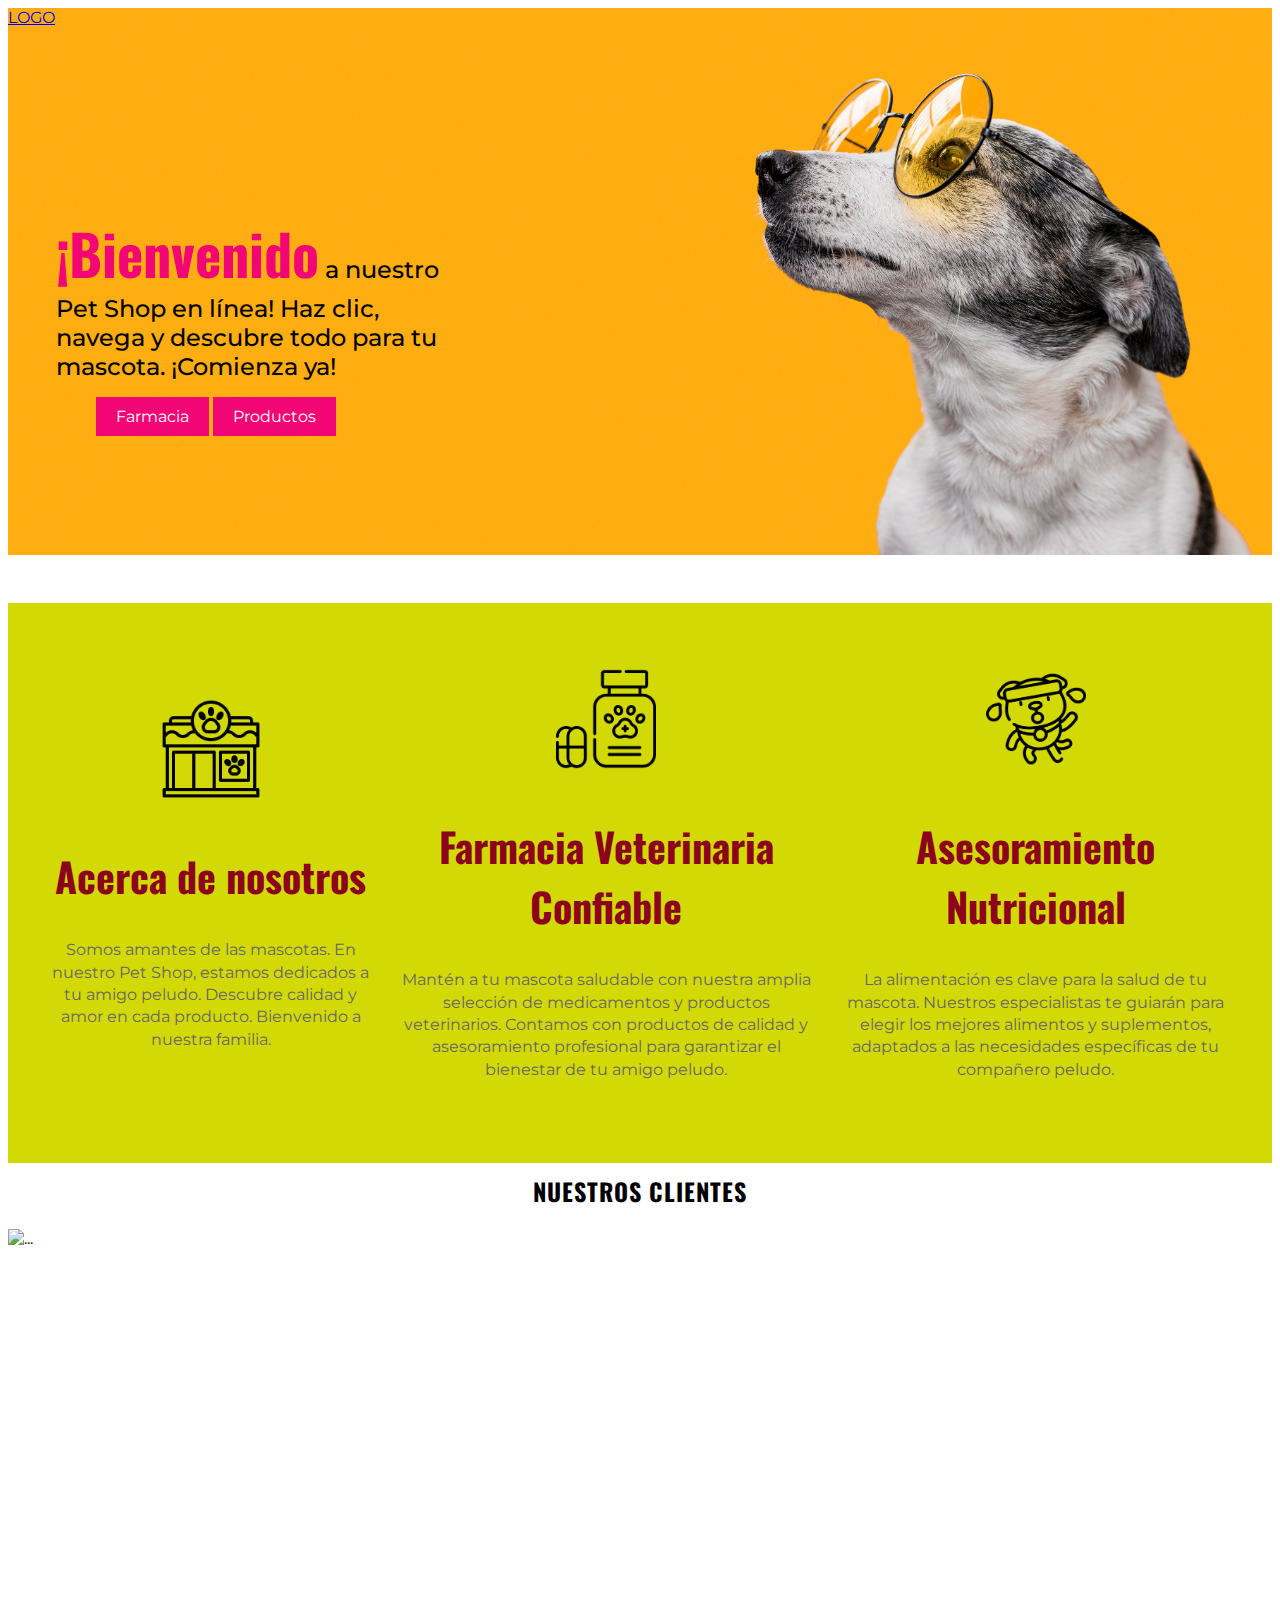
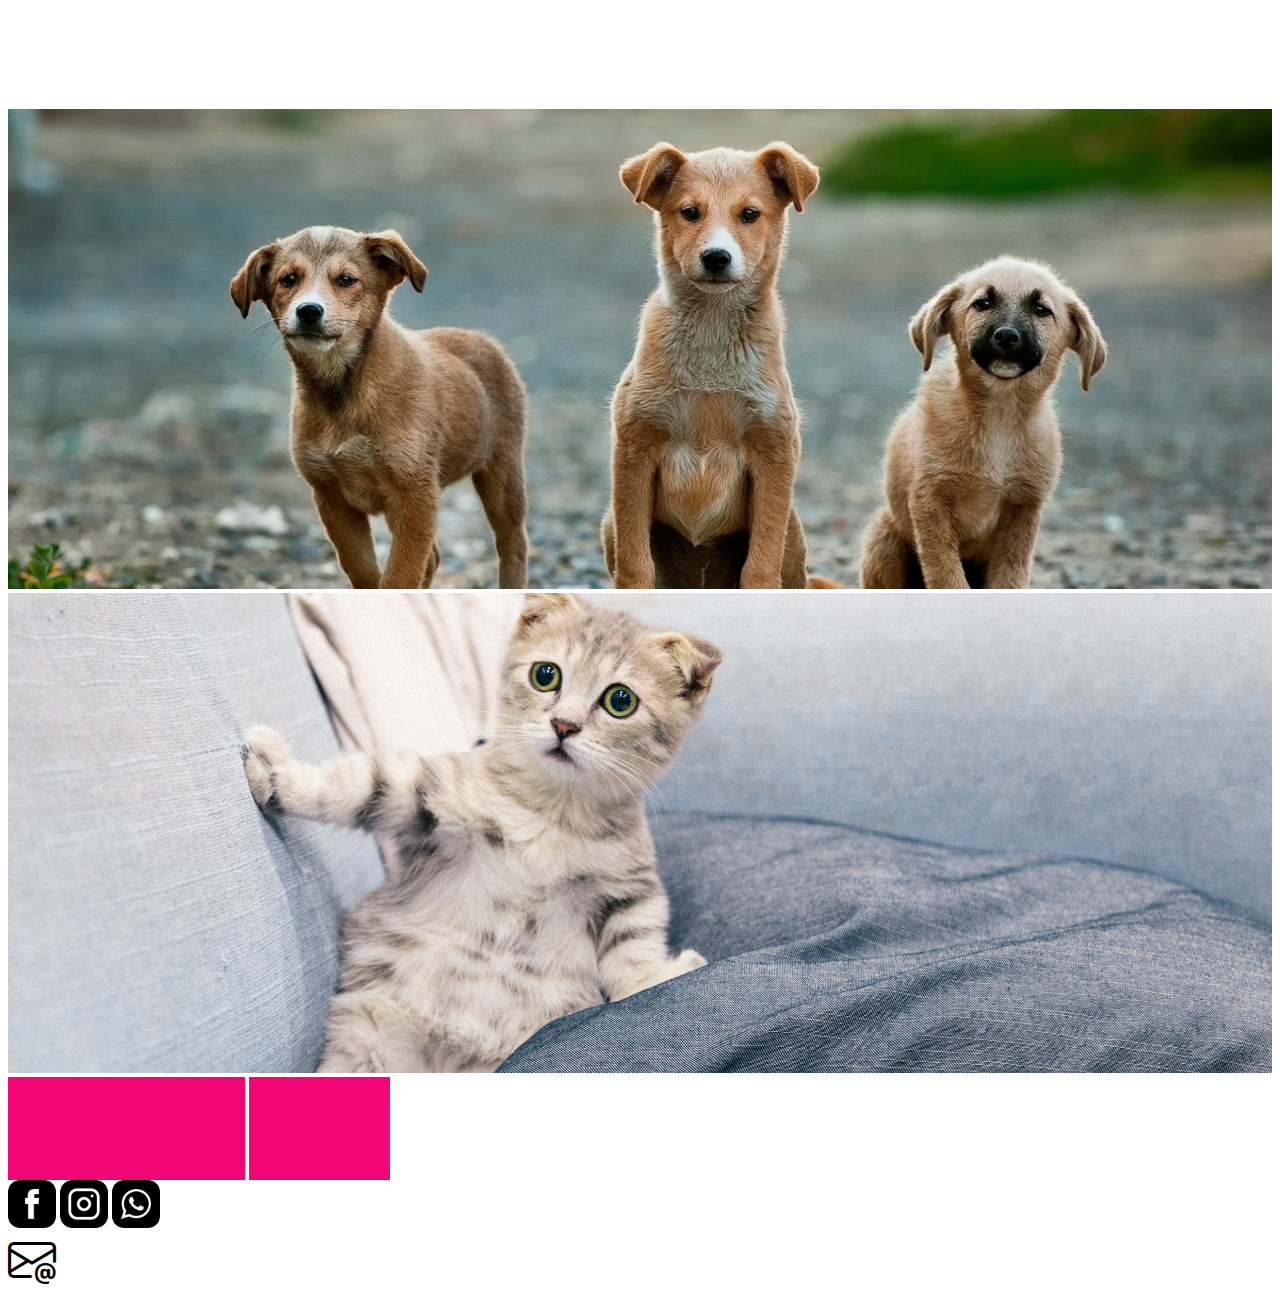
==== index.html @ cc34eea5 "Proyecto Pet Palace" ====
<!DOCTYPE html>
<html lang="es">
  <head>
    <meta charset="UTF-8" />
    <meta name="viewport" content="width=device-width, initial-scale=1.0" />
    <title>Pet Shop Name</title>
    <link
      href="https://cdn.jsdelivr.net/npm/bootstrap@5.3.2/dist/css/bootstrap.min.css"
      rel="stylesheet"
      integrity="sha384-T3c6CoIi6uLrA9TneNEoa7RxnatzjcDSCmG1MXxSR1GAsXEV/Dwwykc2MPK8M2HN"
      crossorigin="anonymous"
    />
    <link
      rel="stylesheet"
      href="https://cdn.jsdelivr.net/npm/bootstrap-icons@1.11.1/font/bootstrap-icons.css"
    />
    <link rel="preconnect" href="https://fonts.googleapis.com" />
    <link rel="preconnect" href="https://fonts.gstatic.com" crossorigin />
    <link
      href="https://fonts.googleapis.com/css2?family=Montserrat:ital,wght@0,300;1,900&display=swap"
      rel="stylesheet"
    />
    <link
      href="https://fonts.googleapis.com/css2?family=Oswald:wght@700&display=swap"
      rel="stylesheet"
    />
    <link rel="stylesheet" href="./styles/styles.css" />
    <link rel="shortcut icon" href="./img/bone.png" type="image/x-icon" />
  </head>
  <body>
    <div>
      <header id="mainHeader">
        <nav class="navbar navbar-expand-lg bg-body-tertiary">
          <div class="container-fluid">
            <a class="navbar-brand" href="#">LOGO</a>
          </div>
        </nav>
        <div class="containerHeaderMsg">
          <h1 class="headerMsg">
            <span>¡Bienvenido</span>
            a nuestro Pet Shop en línea! Haz clic, navega y descubre todo para
            tu mascota. ¡Comienza ya!
          </h1>
          <div
            class="d-flex justify-content-center align-items-center gap-2 mt-3 containerBtn"
          >
            <button type="button">Farmacia</button>
            <button type="button">Productos</button>
          </div>
        </div>
      </header>
      <main class="min-vh-50 m-4">
        <section
          class="d-flex flex-column justify-content-center align-items-center d-md-flex flex-md-row about-section"
        >
          <div class="about-item">
            <img
              src="./img/pet-shop.png"
              alt="imagen acerca de nosotros"
              class="about-image"
            />
            <h2 class="about-title">Acerca de nosotros</h2>
            <p class="about-description">
              Somos amantes de las mascotas. En nuestro Pet Shop, estamos
              dedicados a tu amigo peludo. Descubre calidad y amor en cada
              producto. Bienvenido a nuestra familia.
            </p>
          </div>

          <div class="about-item">
            <img
              src="./img/veterinary.png"
              alt="imagen acerca de nuestra farmacia"
              class="about-image"
            />
            <h2 class="about-title">Farmacia Veterinaria Confiable</h2>
            <p class="about-description">
              Mantén a tu mascota saludable con nuestra amplia selección de
              medicamentos y productos veterinarios. Contamos con productos de
              calidad y asesoramiento profesional para garantizar el bienestar
              de tu amigo peludo.
            </p>
          </div>

          <div class="about-item">
            <img
              src="./img/dog.png"
              alt="imagen acerca de nuestra farmacia"
              class="about-image"
            />
            <h2 class="about-title">Asesoramiento Nutricional</h2>
            <p class="about-description">
              La alimentación es clave para la salud de tu mascota. Nuestros
              especialistas te guiarán para elegir los mejores alimentos y
              suplementos, adaptados a las necesidades específicas de tu
              compañero peludo.
            </p>
          </div>
        </section>
        <section class="mt-3">
          <h2 class="carousel-title">Nuestros Clientes</h2>
          <div id="carouselExampleFade" class="carousel slide carousel-fade">
            <div class="carousel-inner">
              <div class="carousel-item active">
                <img
                  src="./img/group-portrait-adorable-puppies.jpg"
                  class="d-block w-100 carouselImg"
                  alt="..."
                />
              </div>
              <div class="carousel-item">
                <img
                  src="./img/anoir-chafik-2_3c4dIFYFU-unsplash.jpg"
                  class="d-block w-100 carouselImg"
                  alt="..."
                />
              </div>
              <div class="carousel-item">
                <img
                  src="./img/tran-mau-tri-tam--81lVsfM4gQ-unsplash.jpg"
                  class="d-block w-100 carouselImg"
                  alt="..."
                />
              </div>
            </div>
            <button
              class="carousel-control-prev"
              type="button"
              data-bs-target="#carouselExampleFade"
              data-bs-slide="prev"
            >
              <span
                class="carousel-control-prev-icon"
                aria-hidden="true"
              ></span>
              <span class="visually-hidden">Previous</span>
            </button>
            <button
              class="carousel-control-next"
              type="button"
              data-bs-target="#carouselExampleFade"
              data-bs-slide="next"
            >
              <span
                class="carousel-control-next-icon"
                aria-hidden="true"
              ></span>
              <span class="visually-hidden">Next</span>
            </button>
          </div>
        </section>
      </main>
      <footer
        id="footer"
        class="d-flex justify-content-between align-items-center p-3"
      >
        <div class="d-flex gap-3 imgfooter">
          <img
            class="footerpics"
            src="./img/facebook.png"
            alt="Facebook picture"
          />
          <img
            class="footerpics"
            src="./img/instagram.png"
            alt="Instagram picture"
          />
          <img
            class="footerpics"
            src="./img/whatsapp.png"
            alt="Whatsapp picture"
          />
        </div>
        <a class="dflex" href="#">
          <i class="bi bi-envelope-at envelope"></i>
        </a>
      </footer>
    </div>

    <script
      src="https://cdn.jsdelivr.net/npm/bootstrap@5.3.2/dist/js/bootstrap.bundle.min.js"
      integrity="sha384-C6RzsynM9kWDrMNeT87bh95OGNyZPhcTNXj1NW7RuBCsyN/o0jlpcV8Qyq46cDfL"
      crossorigin="anonymous"
    ></script>
  </body>
</html>
---- styles/styles.css ----
:root {
  --maincolor: #ffac08;
  --secondcolor: #d2d904;
  --thirdcolor: #f20574;
  --fourthcolor: #8c031c;
  --secondFont: "Oswald", sans-serif;
}

* {
  font-family: "Montserrat", sans-serif;
}
.cardFont {
  font-family: var(--secondFont);
}
.cardsContainer {
  margin-top: 2rem;
}
#mainHeader {
  background-image: url(../img/backgroundheader.jpg);
  background-size: cover;
  background-repeat: no-repeat;
  background-position: center;
  min-height: 25rem;
}
button {
  background-color: var(--thirdcolor);
  color: white;
  border: none;
  padding: 10px 20px;
  font-size: 16px;
  cursor: pointer;
  transition: background-color 0.3s ease;
}

button:hover {
  background-color: var(--fourthcolor);
}
/* Definir los colores de la animación */
@keyframes changeColor {
  0% {
    color: var(--maincolor);
  }
  25% {
    color: var(--secondcolor);
  }
  50% {
    color: var(--thirdcolor);
  }
  75% {
    color: var(--fourthcolor);
  }
  100% {
    color: var(--maincolor);
  }
}

/* Aplicar la animación al título h2 */
h2.carousel-title {
  font-family: var(--secondFont);
  animation: changeColor 5s linear infinite;
  /* 5s para cambiar de color en un ciclo de 5 segundos */
  text-transform: uppercase;
  letter-spacing: 1px;
  font-weight: bold;
  margin-top: 10px;
  text-align: center;
}
.footerpics {
  max-width: 3rem;
}
#footer {
  max-height: 10rem;
}

.containerHeaderMsg {
  display: flex;
  flex-direction: column;
  align-items: left;
  justify-content: center;
  min-height: 25rem;
  max-width: 10rem;
  margin: 0 3rem;
}
.headerMsg {
  font-size: 1.5rem;
  font-weight: 200;
}
/* Estilos generales de la sección */
.about-section {
  display: flex;
  justify-content: space-around;
  align-items: center;
  gap: 20px;
  padding: 40px;
  min-height: 30rem;
  background-color: #d2d904;
}

/* Estilos de cada elemento "Acerca de nosotros" */
.about-item {
  text-align: center;
}

/* Estilos de las imágenes */
.about-image {
  max-width: 100px;
  margin-bottom: 10px;
}

/* Estilos de los títulos */
.about-title {
  font-family: var(--secondFont);
  font-size: 2.5rem;

  color: #8c031c;
}

/* Estilos de las descripciones */
.about-description {
  font-size: 1rem;
  color: #666;
  line-height: 1.4;
}
span {
  font-family: var(--secondFont);
  font-weight: bold;
  color: #f20574;
  font-size: 3.5rem;
}
.carouselImg {
  width: 100%; /* Ancho del 100% */
  min-height: 25rem;
  max-height: 25rem;
  object-position: center;
  object-fit: cover; /* Ajusta la imagen sin distorsionarla, recortándola si es necesario */
}

.envelope {
  font-size: 3rem;
  text-decoration: none;
  color: black;
}
.carouselSection {
  max-height: 35rem;
}
.containerBtn {
  min-width: 20rem;
}
@media (min-width: 1024px) {
  #header {
    min-height: 33rem;
  }
  .containerHeaderMsg {
    align-items: center;
    justify-content: center;
    min-height: 30rem;
    max-width: 25rem;
    margin: 3rem;
  }
  span {
    font-size: 3.5rem;
  }
  .carouselImg {
    min-height: 30rem;
  }
  .headerMsg {
    font-weight: 500;
  }
}
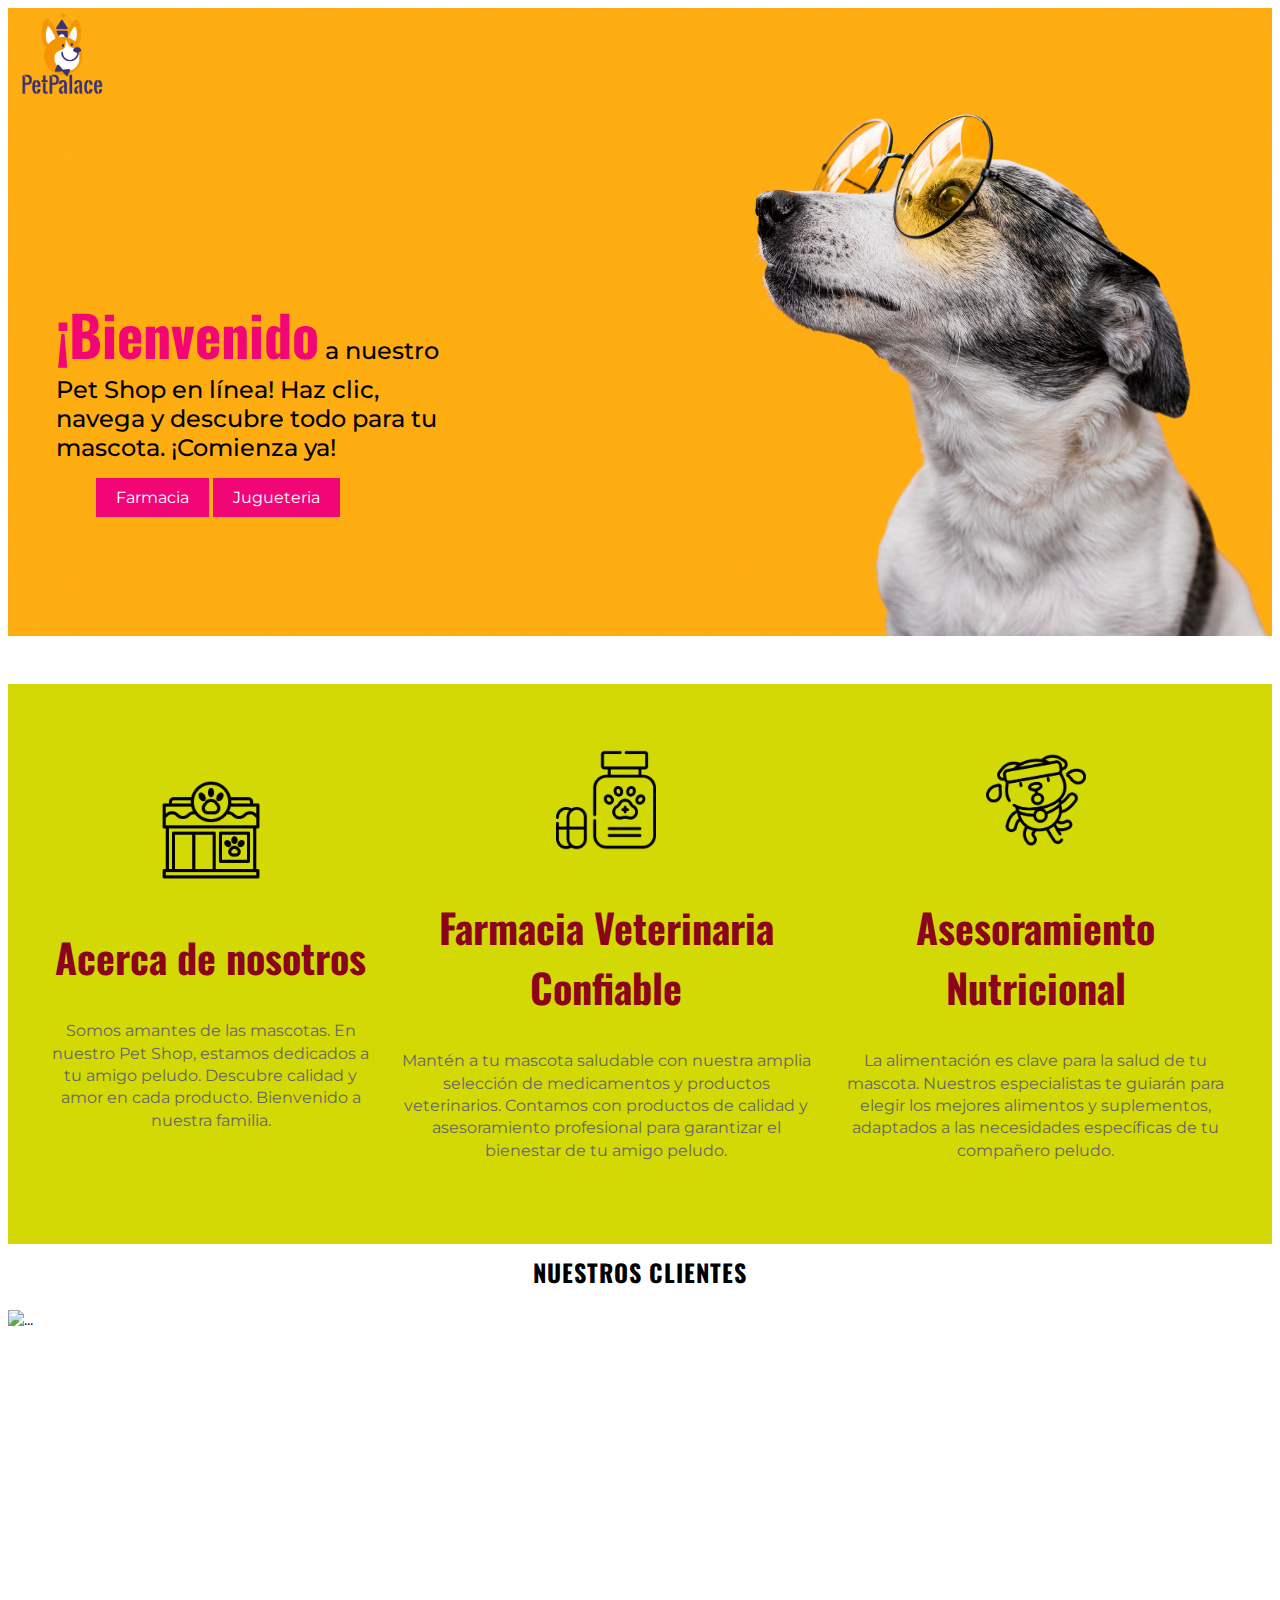
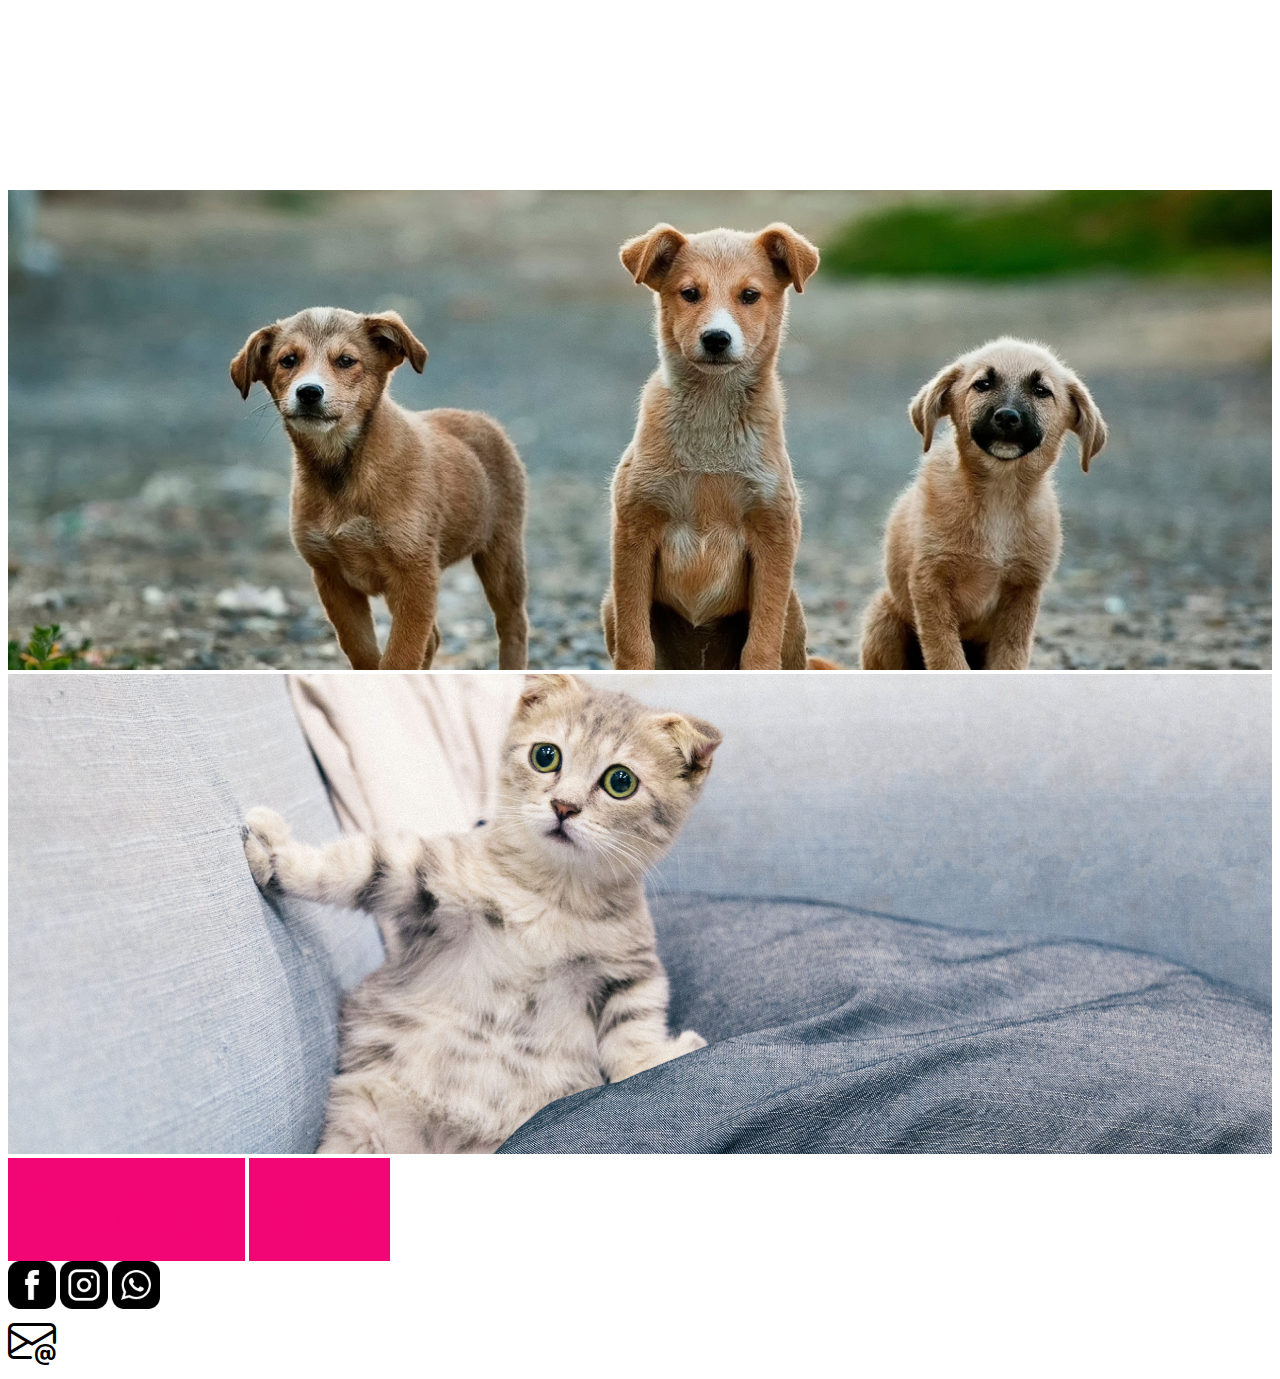
==== commit fa714342: "cambie el carousel" ====
--- a/index.html
+++ b/index.html
@@ -32,7 +32,9 @@
       <header id="mainHeader">
         <nav class="navbar navbar-expand-lg bg-body-tertiary">
           <div class="container-fluid">
-            <a class="navbar-brand" href="#">LOGO</a>
+            <a class="navbar-brand" href="#">
+              <img src="img/petshop_logo.png" alt="petshop_logo" id="logo">
+            </a>
           </div>
         </nav>
         <div class="containerHeaderMsg">
@@ -44,8 +46,8 @@
           <div
             class="d-flex justify-content-center align-items-center gap-2 mt-3 containerBtn"
           >
-            <button type="button">Farmacia</button>
-            <button type="button">Productos</button>
+            <a href="pages/farmacia.html"><button type="button">Farmacia</button></a>
+            <a href="pages/jugueteria.html"><button type="button">Jugueteria</button></a>
           </div>
         </div>
       </header>
@@ -171,7 +173,7 @@
             alt="Whatsapp picture"
           />
         </div>
-        <a class="dflex" href="#">
+        <a class="dflex" href="pages/contacto.html">
           <i class="bi bi-envelope-at envelope"></i>
         </a>
       </footer>
--- a/styles/styles.css
+++ b/styles/styles.css
@@ -32,9 +32,6 @@
   transition: background-color 0.3s ease;
 }
 
-button:hover {
-  background-color: var(--fourthcolor);
-}
 /* Definir los colores de la animación */
 @keyframes changeColor {
   0% {
@@ -125,7 +122,6 @@
   font-family: var(--secondFont);
   font-weight: bold;
   color: #f20574;
-  font-size: 3.5rem;
 }
 .carouselImg {
   width: 100%; /* Ancho del 100% */
@@ -167,3 +163,76 @@
     font-weight: 500;
   }
 }
+
+#logo {
+  height: 6rem;
+}
+
+.imgHeight {
+  min-height: 30vh;
+  max-height: 30vh;
+  object-fit: cover;
+}
+
+.cardHeight{
+  min-height: 55vh;
+  max-height: 55vh;
+}
+
+.alturaTexto {
+  min-height: 8vh;
+  max-height: 8vh;
+}
+
+.backgroundImage {
+  background-image: url(../img/pawsBackground.avif);
+  background-position: center;
+}
+
+.anchoForm {
+  width: 100%;
+}
+
+.anchoFieldset {
+  width: 70%;
+}
+
+.tamañoMapa {
+  width: 100%;
+  height: 100%;
+}
+
+.tamañoSection {
+  height: 50vh;
+  width: 70%;
+}
+
+.tamañoButton {
+  padding: 5px 10px; /* Puedes ajustar estos valores según tus necesidades */
+  font-size: 20px;
+}
+
+.tituloJugueteria {
+  width: 100%;
+  height: 50vh;
+  background-image: url(../img/group-portrait-adorable-puppies.jpg);
+  background-size: cover;
+  background-repeat: no-repeat;
+  background-position: 0 28%;
+  font-weight: bold;
+}
+.tituloFarmacia {
+  width: 100%;
+  height: 50vh;
+  background-image: url(../img/pets-pink.jpg);
+  background-size: cover;
+  background-repeat: no-repeat;
+  background-position: 0% 40%;
+  color: #fff;
+  font-weight: bold;
+}
+
+
+#logoTitulo {
+  height: 15rem;
+}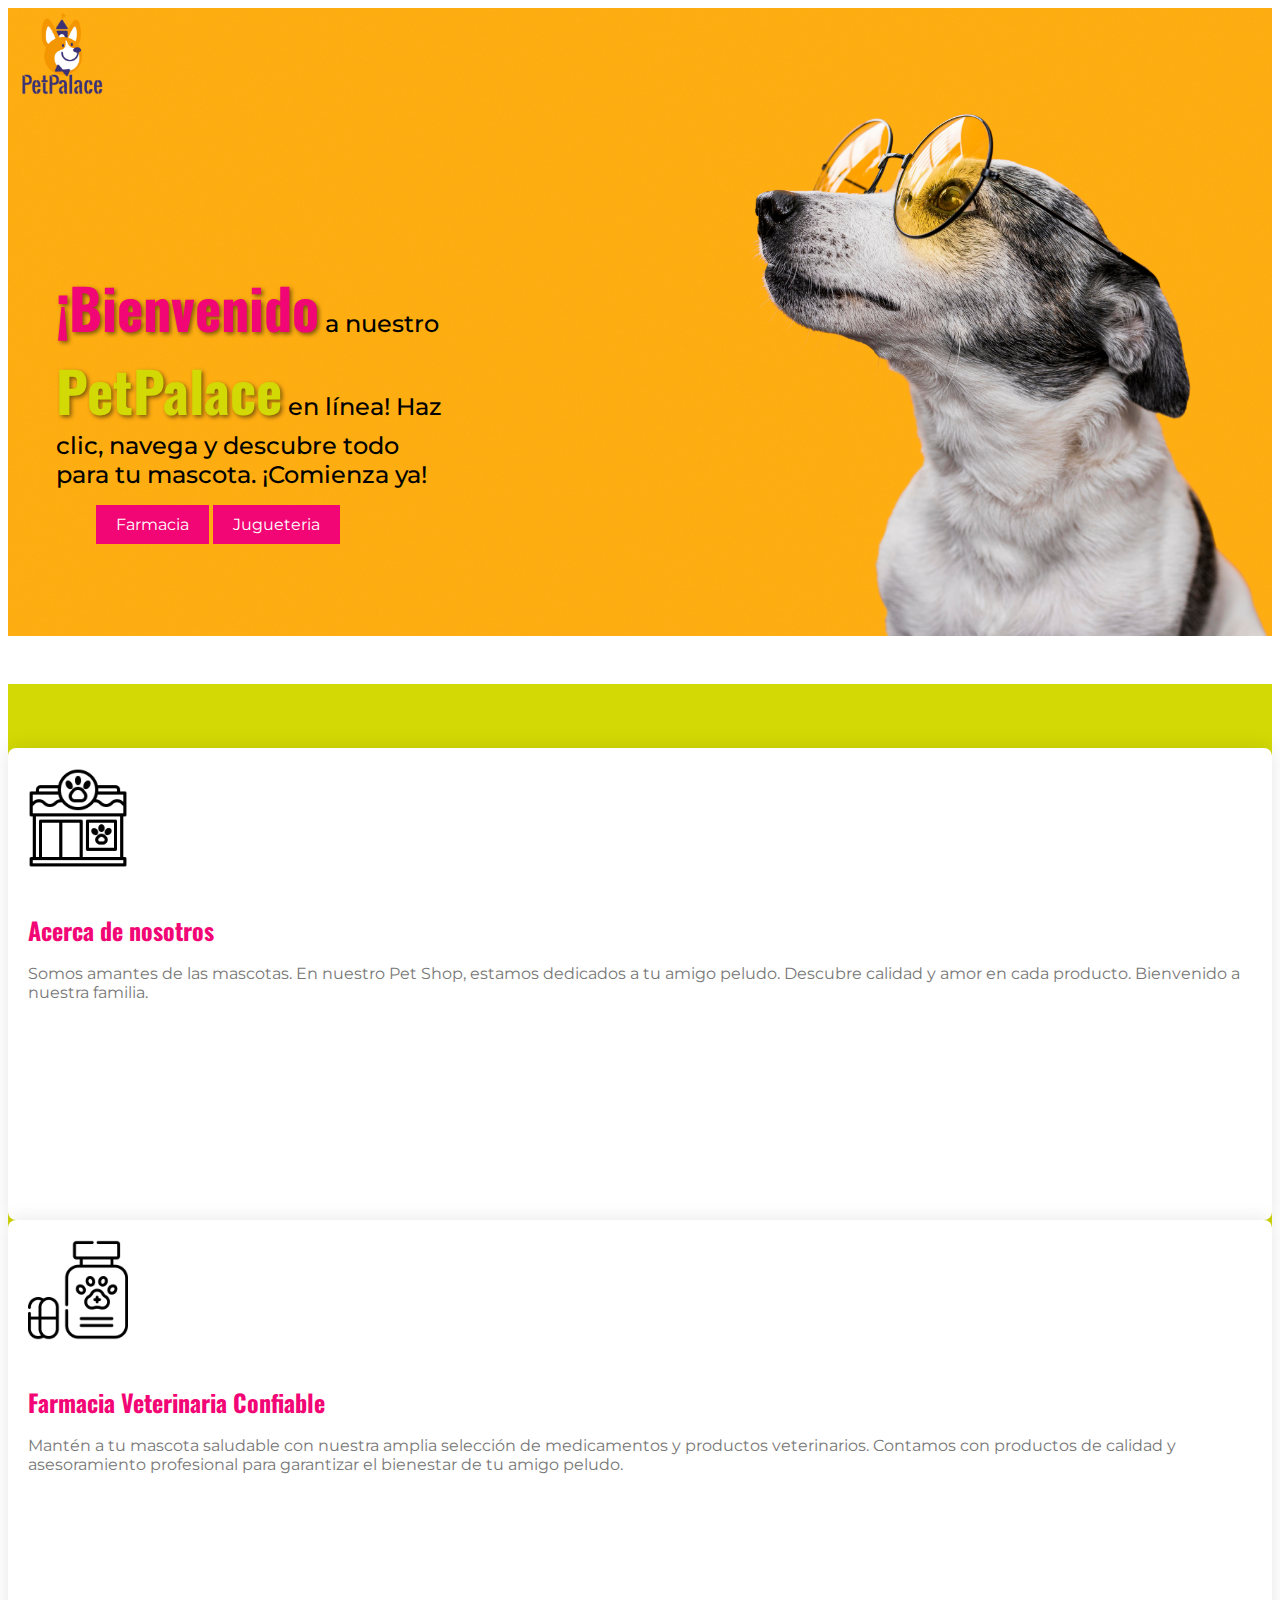
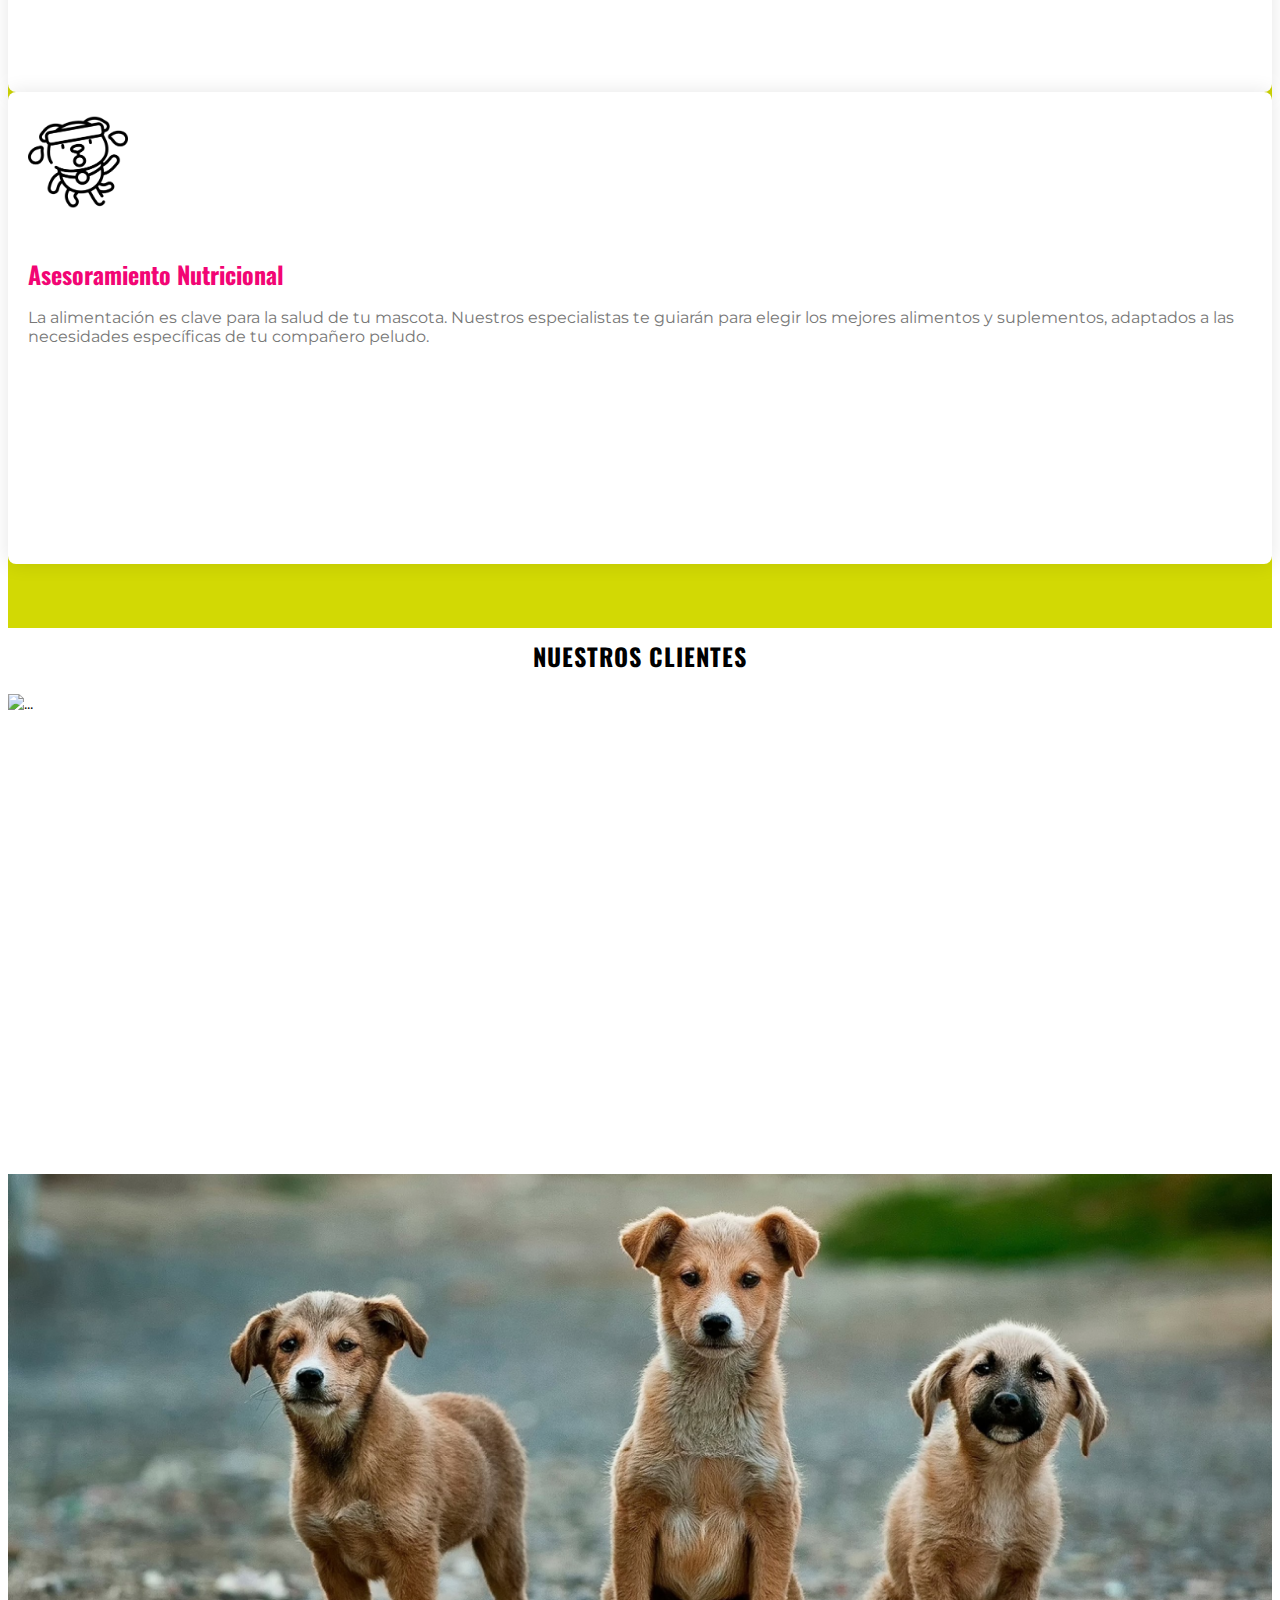
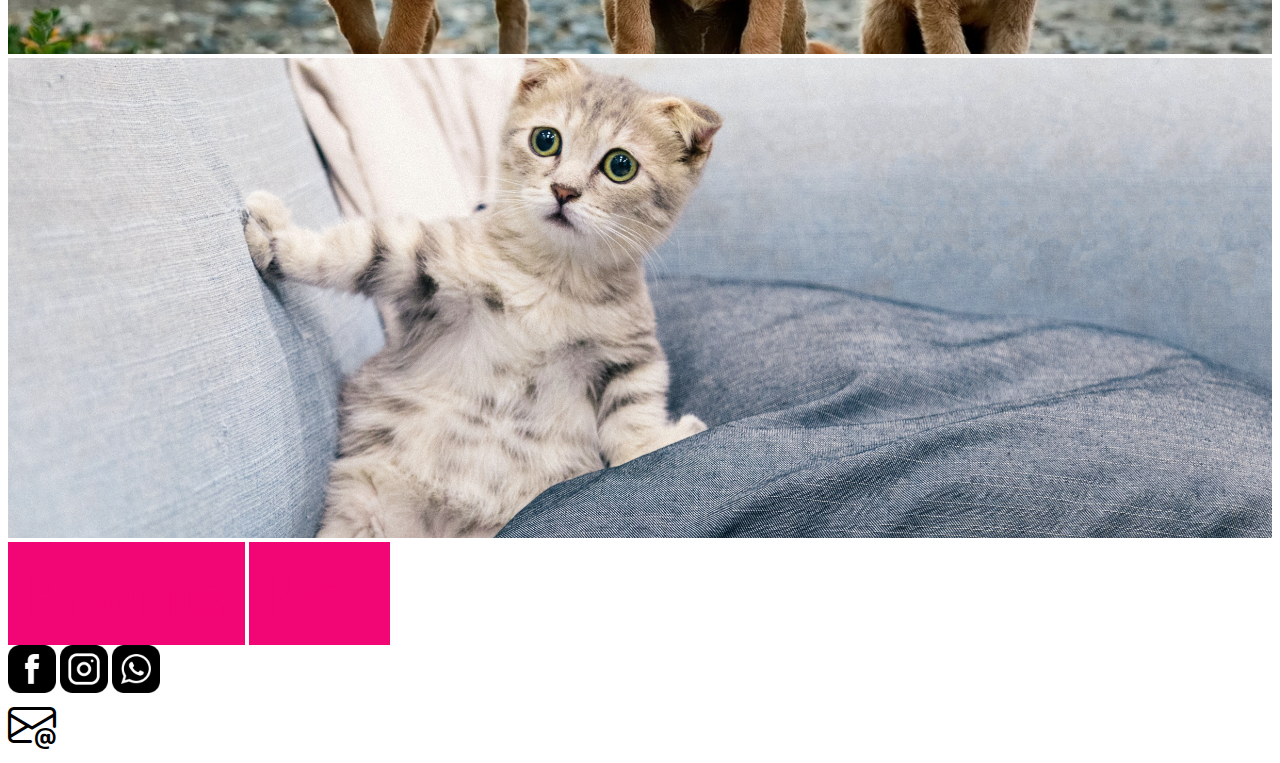
==== commit ce1511b2: "Actualizaciones de estilos" ====
--- a/index.html
+++ b/index.html
@@ -3,7 +3,7 @@
   <head>
     <meta charset="UTF-8" />
     <meta name="viewport" content="width=device-width, initial-scale=1.0" />
-    <title>Pet Shop Name</title>
+    <title>PetPalace</title>
     <link
       href="https://cdn.jsdelivr.net/npm/bootstrap@5.3.2/dist/css/bootstrap.min.css"
       rel="stylesheet"
@@ -33,72 +33,91 @@
         <nav class="navbar navbar-expand-lg bg-body-tertiary">
           <div class="container-fluid">
             <a class="navbar-brand" href="#">
-              <img src="img/petshop_logo.png" alt="petshop_logo" id="logo">
+              <img src="img/petshop_logo.png" alt="petshop_logo" id="logo" />
             </a>
           </div>
         </nav>
         <div class="containerHeaderMsg">
           <h1 class="headerMsg">
-            <span>¡Bienvenido</span>
-            a nuestro Pet Shop en línea! Haz clic, navega y descubre todo para
-            tu mascota. ¡Comienza ya!
+            <span class="bienvenido">¡Bienvenido</span>
+            a nuestro <span class="verde">PetPalace</span> en línea! Haz clic,
+            navega y descubre todo para tu mascota. ¡Comienza ya!
           </h1>
           <div
             class="d-flex justify-content-center align-items-center gap-2 mt-3 containerBtn"
           >
-            <a href="pages/farmacia.html"><button type="button">Farmacia</button></a>
-            <a href="pages/jugueteria.html"><button type="button">Jugueteria</button></a>
+            <a href="pages/farmacia.html"
+              ><button type="button" class="hoverBtn">Farmacia</button></a
+            >
+            <a href="pages/jugueteria.html"
+              ><button type="button" class="hoverBtn">Jugueteria</button></a
+            >
           </div>
         </div>
       </header>
       <main class="min-vh-50 m-4">
-        <section
-          class="d-flex flex-column justify-content-center align-items-center d-md-flex flex-md-row about-section"
-        >
-          <div class="about-item">
-            <img
-              src="./img/pet-shop.png"
-              alt="imagen acerca de nosotros"
-              class="about-image"
-            />
-            <h2 class="about-title">Acerca de nosotros</h2>
-            <p class="about-description">
-              Somos amantes de las mascotas. En nuestro Pet Shop, estamos
-              dedicados a tu amigo peludo. Descubre calidad y amor en cada
-              producto. Bienvenido a nuestra familia.
-            </p>
-          </div>
-
-          <div class="about-item">
-            <img
-              src="./img/veterinary.png"
-              alt="imagen acerca de nuestra farmacia"
-              class="about-image"
-            />
-            <h2 class="about-title">Farmacia Veterinaria Confiable</h2>
-            <p class="about-description">
-              Mantén a tu mascota saludable con nuestra amplia selección de
-              medicamentos y productos veterinarios. Contamos con productos de
-              calidad y asesoramiento profesional para garantizar el bienestar
-              de tu amigo peludo.
-            </p>
-          </div>
-
-          <div class="about-item">
-            <img
-              src="./img/dog.png"
-              alt="imagen acerca de nuestra farmacia"
-              class="about-image"
-            />
-            <h2 class="about-title">Asesoramiento Nutricional</h2>
-            <p class="about-description">
-              La alimentación es clave para la salud de tu mascota. Nuestros
-              especialistas te guiarán para elegir los mejores alimentos y
-              suplementos, adaptados a las necesidades específicas de tu
-              compañero peludo.
-            </p>
+        <section class="about-section">
+          <div class="container">
+            <div class="gapSection d-lg-flex flex-lg-row">
+              <div class="">
+                <div
+                  class="about-item text-center d-flex flex-column justify-content-center align-items-center"
+                >
+                  <img
+                    src="./img/pet-shop.png"
+                    alt="imagen acerca de nosotros"
+                    class="about-image"
+                  />
+                  <h2 class="about-title">Acerca de nosotros</h2>
+                  <p class="about-description">
+                    Somos amantes de las mascotas. En nuestro Pet Shop, estamos
+                    dedicados a tu amigo peludo. Descubre calidad y amor en cada
+                    producto. Bienvenido a nuestra familia.
+                  </p>
+                </div>
+              </div>
+
+              <div class="d-flex">
+                <div
+                  class="about-item text-center d-flex flex-column justify-content-center align-items-center"
+                >
+                  <img
+                    src="./img/veterinary.png"
+                    alt="imagen acerca de nuestra farmacia"
+                    class="about-image"
+                  />
+                  <h2 class="about-title">Farmacia Veterinaria Confiable</h2>
+                  <p class="about-description">
+                    Mantén a tu mascota saludable con nuestra amplia selección
+                    de medicamentos y productos veterinarios. Contamos con
+                    productos de calidad y asesoramiento profesional para
+                    garantizar el bienestar de tu amigo peludo.
+                  </p>
+                </div>
+              </div>
+
+              <div class="">
+                <div
+                  class="about-item text-center d-flex flex-column justify-content-center align-items-center"
+                >
+                  <img
+                    src="./img/dog.png"
+                    alt="imagen acerca de nuestra farmacia"
+                    class="about-image"
+                  />
+                  <h2 class="about-title">Asesoramiento Nutricional</h2>
+                  <p class="about-description">
+                    La alimentación es clave para la salud de tu mascota.
+                    Nuestros especialistas te guiarán para elegir los mejores
+                    alimentos y suplementos, adaptados a las necesidades
+                    específicas de tu compañero peludo.
+                  </p>
+                </div>
+              </div>
+            </div>
           </div>
         </section>
+
         <section class="mt-3">
           <h2 class="carousel-title">Nuestros Clientes</h2>
           <div id="carouselExampleFade" class="carousel slide carousel-fade">
@@ -173,7 +192,7 @@
             alt="Whatsapp picture"
           />
         </div>
-        <a class="dflex" href="pages/contacto.html">
+        <a class="dflex" href="./pages/contacto.html">
           <i class="bi bi-envelope-at envelope"></i>
         </a>
       </footer>
--- a/styles/styles.css
+++ b/styles/styles.css
@@ -94,30 +94,42 @@
 }
 
 /* Estilos de cada elemento "Acerca de nosotros" */
+.about-section {
+  padding: 4rem 0;
+  background-color: var(--secondcolor); /* Color de fondo */
+}
+
 .about-item {
-  text-align: center;
-}
-
-/* Estilos de las imágenes */
+  background-color: #fff; /* Fondo de cada elemento */
+  border-radius: 8px;
+  padding: 20px;
+  box-shadow: 0 0 20px rgba(0, 0, 0, 0.1); /* Sombra ligera */
+  transition: transform 0.3s ease; /* Efecto de transición */
+  min-height: 27rem;
+  max-height: 27rem;
+}
+
+.about-item:hover {
+  transform: translateY(-10px); /* Efecto de elevación en el hover */
+}
+
 .about-image {
   max-width: 100px;
-  margin-bottom: 10px;
-}
-
-/* Estilos de los títulos */
+  margin-bottom: 20px;
+}
+
 .about-title {
   font-family: var(--secondFont);
-  font-size: 2.5rem;
-
-  color: #8c031c;
-}
-
-/* Estilos de las descripciones */
+  font-size: 1.5rem;
+  color: var(--thirdcolor); /* Color del título */
+  margin-bottom: 15px;
+}
+
 .about-description {
   font-size: 1rem;
-  color: #666;
-  line-height: 1.4;
-}
+  color: #777; /* Color del texto descriptivo */
+}
+
 span {
   font-family: var(--secondFont);
   font-weight: bold;
@@ -174,9 +186,9 @@
   object-fit: cover;
 }
 
-.cardHeight{
-  min-height: 55vh;
-  max-height: 55vh;
+.cardHeight {
+  min-height: 65vh;
+  max-height: 65vh;
 }
 
 .alturaTexto {
@@ -221,6 +233,14 @@
   background-position: 0 28%;
   font-weight: bold;
 }
+.tituloJugueteria p {
+  text-align: center;
+}
+
+.tituloFarmacia p {
+  text-align: center;
+}
+
 .tituloFarmacia {
   width: 100%;
   height: 50vh;
@@ -232,7 +252,79 @@
   font-weight: bold;
 }
 
-
 #logoTitulo {
   height: 15rem;
-}+}
+
+@media (min-width: 320px) and (max-width: 728px) {
+  .breakpointTitulo {
+    display: flex;
+    justify-content: center !important;
+    align-items: center !important;
+    flex-direction: column;
+    padding-top: 0 !important;
+    align-self: center !important;
+  }
+  .breakpointTitulo p {
+    text-align: center;
+  }
+  .tituloFarmacia {
+    justify-content: center !important;
+    align-items: center !important;
+    background-position: center;
+  }
+}
+.carrito {
+  position: fixed;
+  bottom: 0.75rem;
+  right: 1.3rem;
+  z-index: 1;
+}
+
+.carrito i {
+  font-size: 3rem;
+}
+
+.canvas--mod {
+  width: 800px !important;
+}
+
+.colorBtn {
+  background-color: var(--thirdcolor);
+  border: none;
+}
+.colorBtn:hover {
+  background-color: var(--secondcolor);
+}
+
+.hoverBtn:hover {
+  background-color: var(--secondcolor);
+}
+
+.alturaUnidadesLimite {
+  max-height: 5px;
+}
+
+.verde {
+  color: var(--secondcolor);
+  font-weight: bold;
+  text-shadow: 2px 2px 4px rgba(0, 0, 0, 0.5); /* Sombra de texto */
+  margin: 0; /* Elimina el margen predeterminado del título */
+}
+
+.bienvenido {
+  font-weight: bold;
+  text-shadow: 2px 2px 4px rgba(0, 0, 0, 0.5); /* Sombra de texto */
+  margin: 0; /* Elimina el margen predeterminado del título */
+}
+@media (min-width: 765px) {
+  .about-section {
+    padding: 4rem 0;
+    background-color: var(--secondcolor); /* Color de fondo */
+    display: flex;
+  }
+}
+
+.gapSection {
+  gap: 7rem;
+}
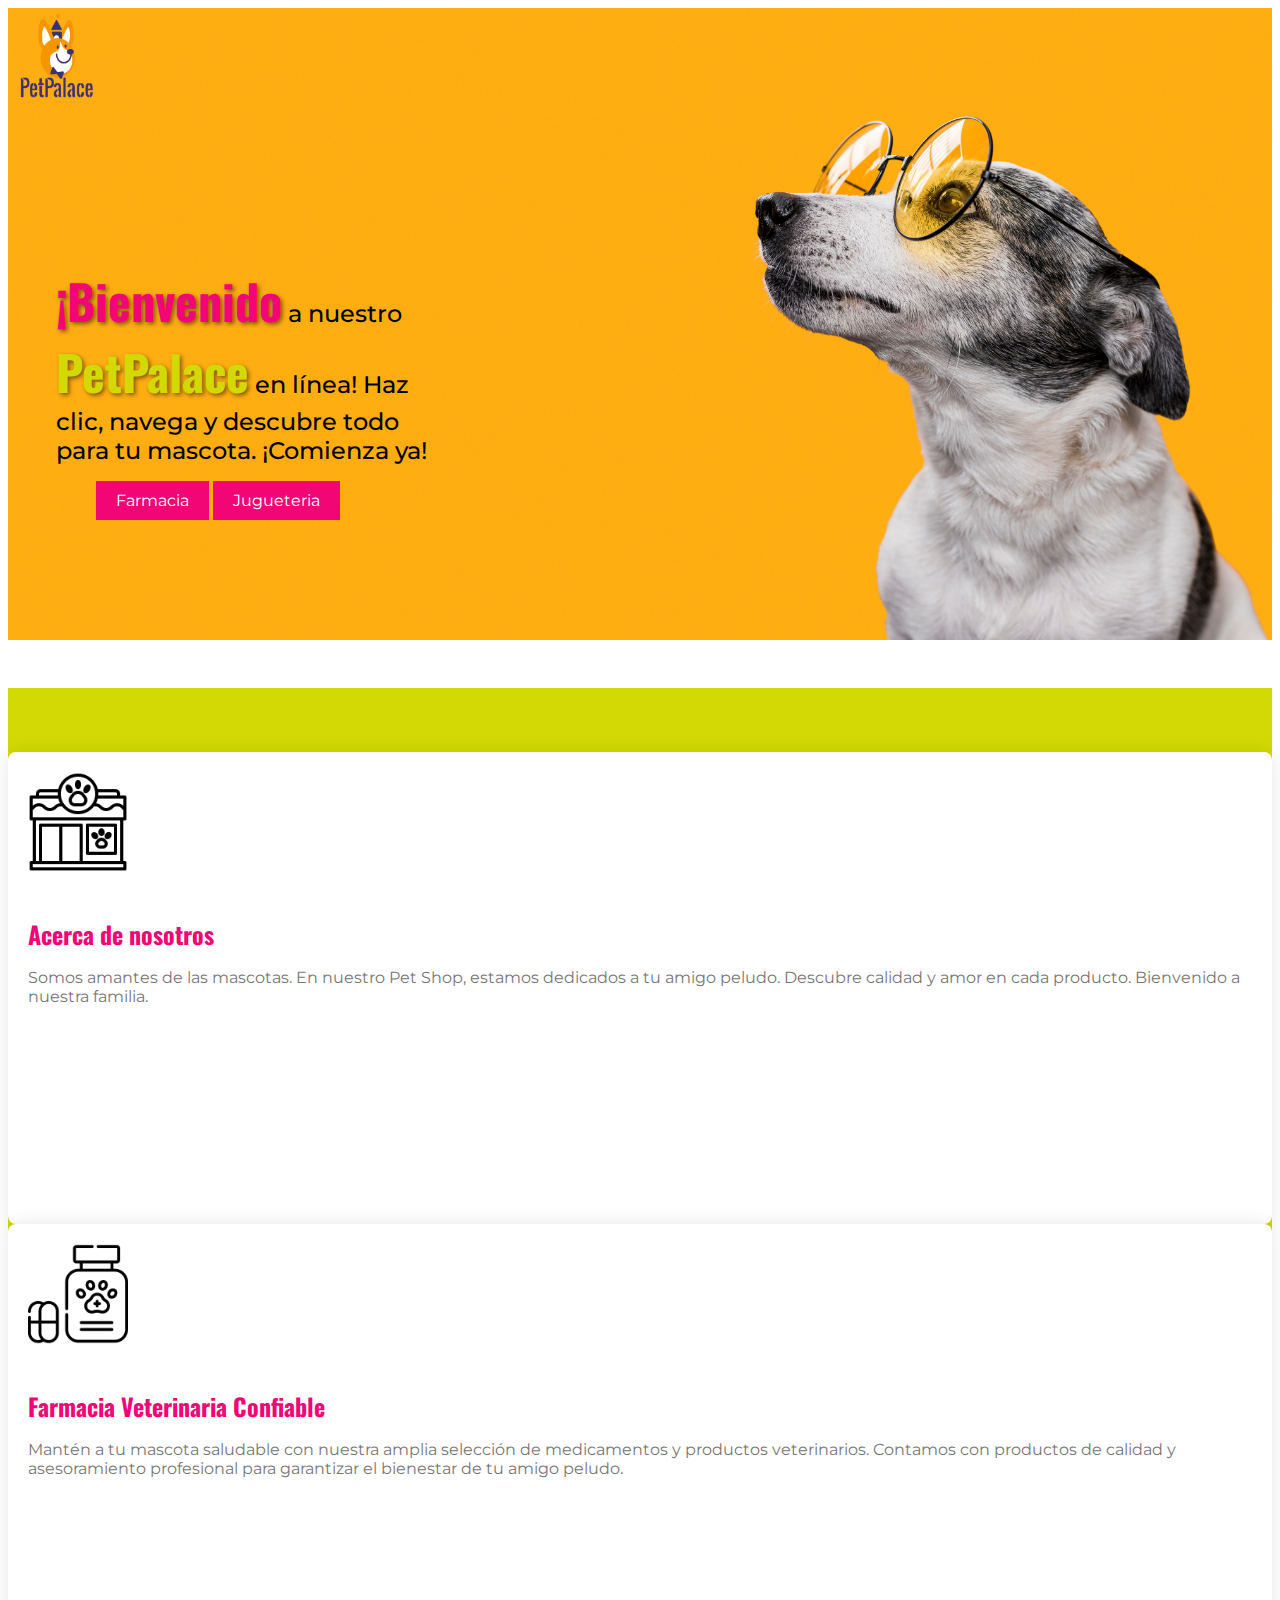
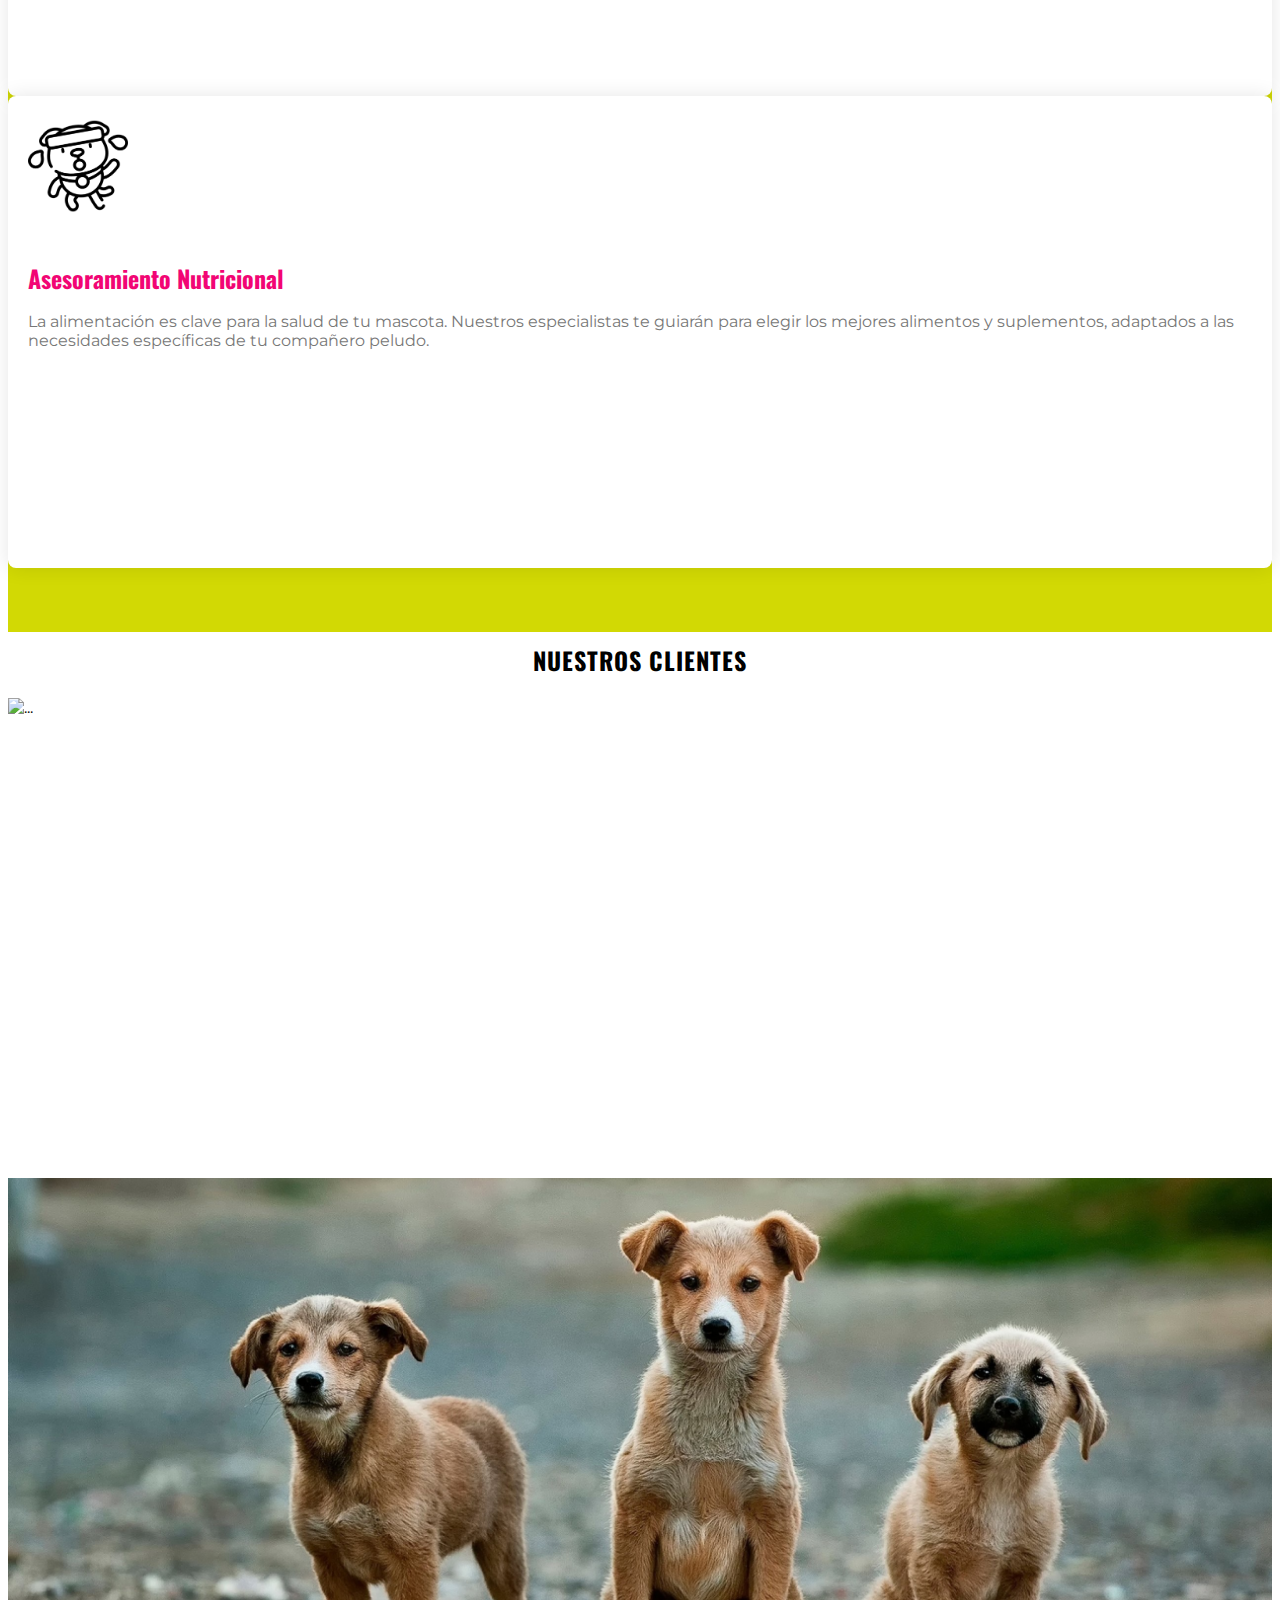
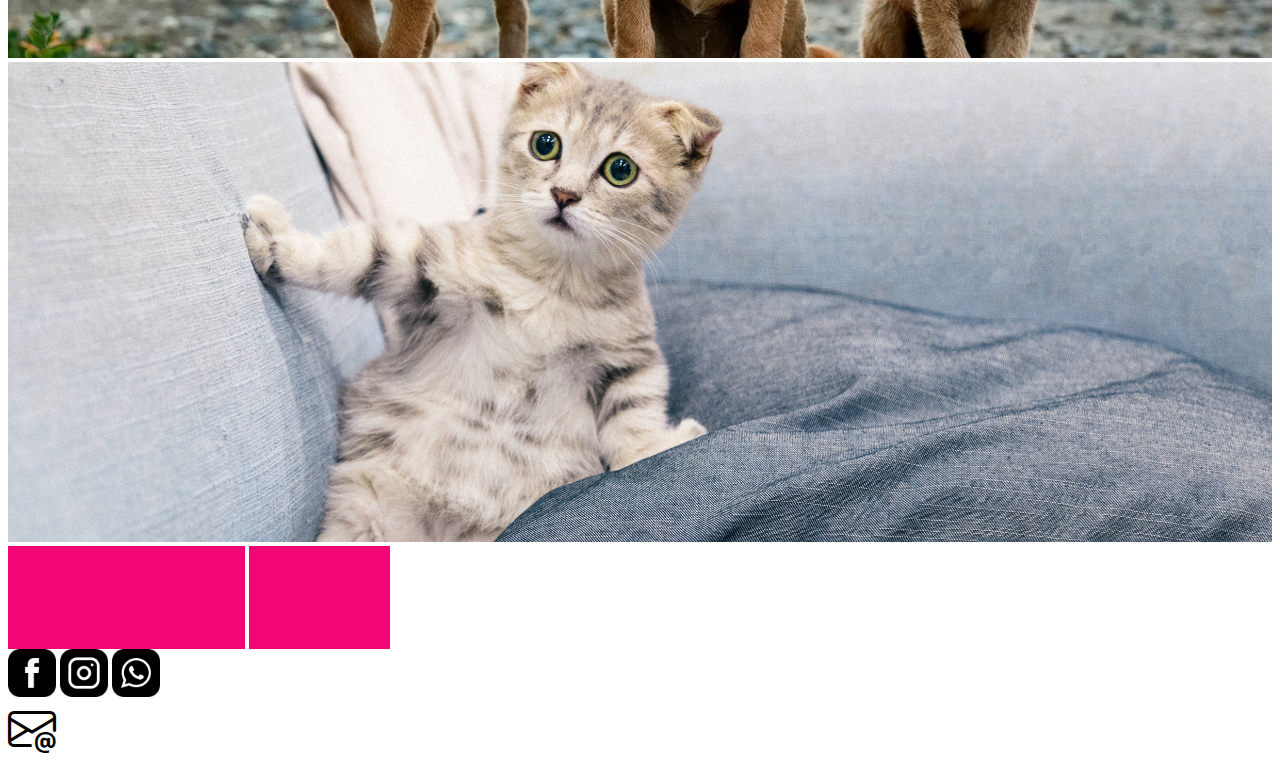
==== commit 4b8e6ba2: "Pagina completa y lista, con estilos" ====
--- a/index.html
+++ b/index.html
@@ -32,8 +32,13 @@
       <header id="mainHeader">
         <nav class="navbar navbar-expand-lg bg-body-tertiary">
           <div class="container-fluid">
-            <a class="navbar-brand" href="#">
-              <img src="img/petshop_logo.png" alt="petshop_logo" id="logo" />
+            <a class="navbar-brand" href="./index.html">
+              <img
+                src="img/petshop_logo.png"
+                alt="petshop_logo"
+                id="logo"
+                class="logo-animation"
+              />
             </a>
           </div>
         </nav>
@@ -58,7 +63,7 @@
       <main class="min-vh-50 m-4">
         <section class="about-section">
           <div class="container">
-            <div class="gapSection d-lg-flex flex-lg-row">
+            <div class="d-flex flex-column gapSection d-lg-flex flex-lg-row">
               <div class="">
                 <div
                   class="about-item text-center d-flex flex-column justify-content-center align-items-center"
--- a/styles/styles.css
+++ b/styles/styles.css
@@ -153,6 +153,7 @@
 }
 .containerBtn {
   min-width: 20rem;
+  padding-bottom: 2rem;
 }
 @media (min-width: 1024px) {
   #header {
@@ -176,8 +177,16 @@
   }
 }
 
+/* Establecer un tamaño y rotación inicial para el logo */
 #logo {
-  height: 6rem;
+  width: 100px; /* Tamaño inicial */
+  height: 100px; /* Tamaño inicial */
+  transition: transform 0.3s, width 0.3s, height 0.3s; /* Transición suave de 0.3 segundos */
+}
+
+/* Establecer la animación al pasar el mouse sobre el logo */
+.logo-animation:hover {
+  transform: rotate(360deg) scale(1.2); /* Rotación de 360 grados y aumento del tamaño al 120% */
 }
 
 .imgHeight {
@@ -273,6 +282,10 @@
     align-items: center !important;
     background-position: center;
   }
+  .bienvenido,
+  .verde {
+    font-size: 3rem;
+  }
 }
 .carrito {
   position: fixed;
@@ -324,7 +337,25 @@
     display: flex;
   }
 }
+@media (min-width: 728px) {
+  .bienvenido,
+  .verde {
+    font-size: 3rem;
+  }
+}
 
 .gapSection {
-  gap: 7rem;
-}
+  gap: 4rem;
+}
+
+.inputSm {
+  max-width: 10rem;
+}
+.btnForm {
+  background-color: var(--thirdcolor);
+  width: 8rem;
+  font-weight: bold;
+}
+.btnForm:hover {
+  background-color: var(--secondcolor);
+}
